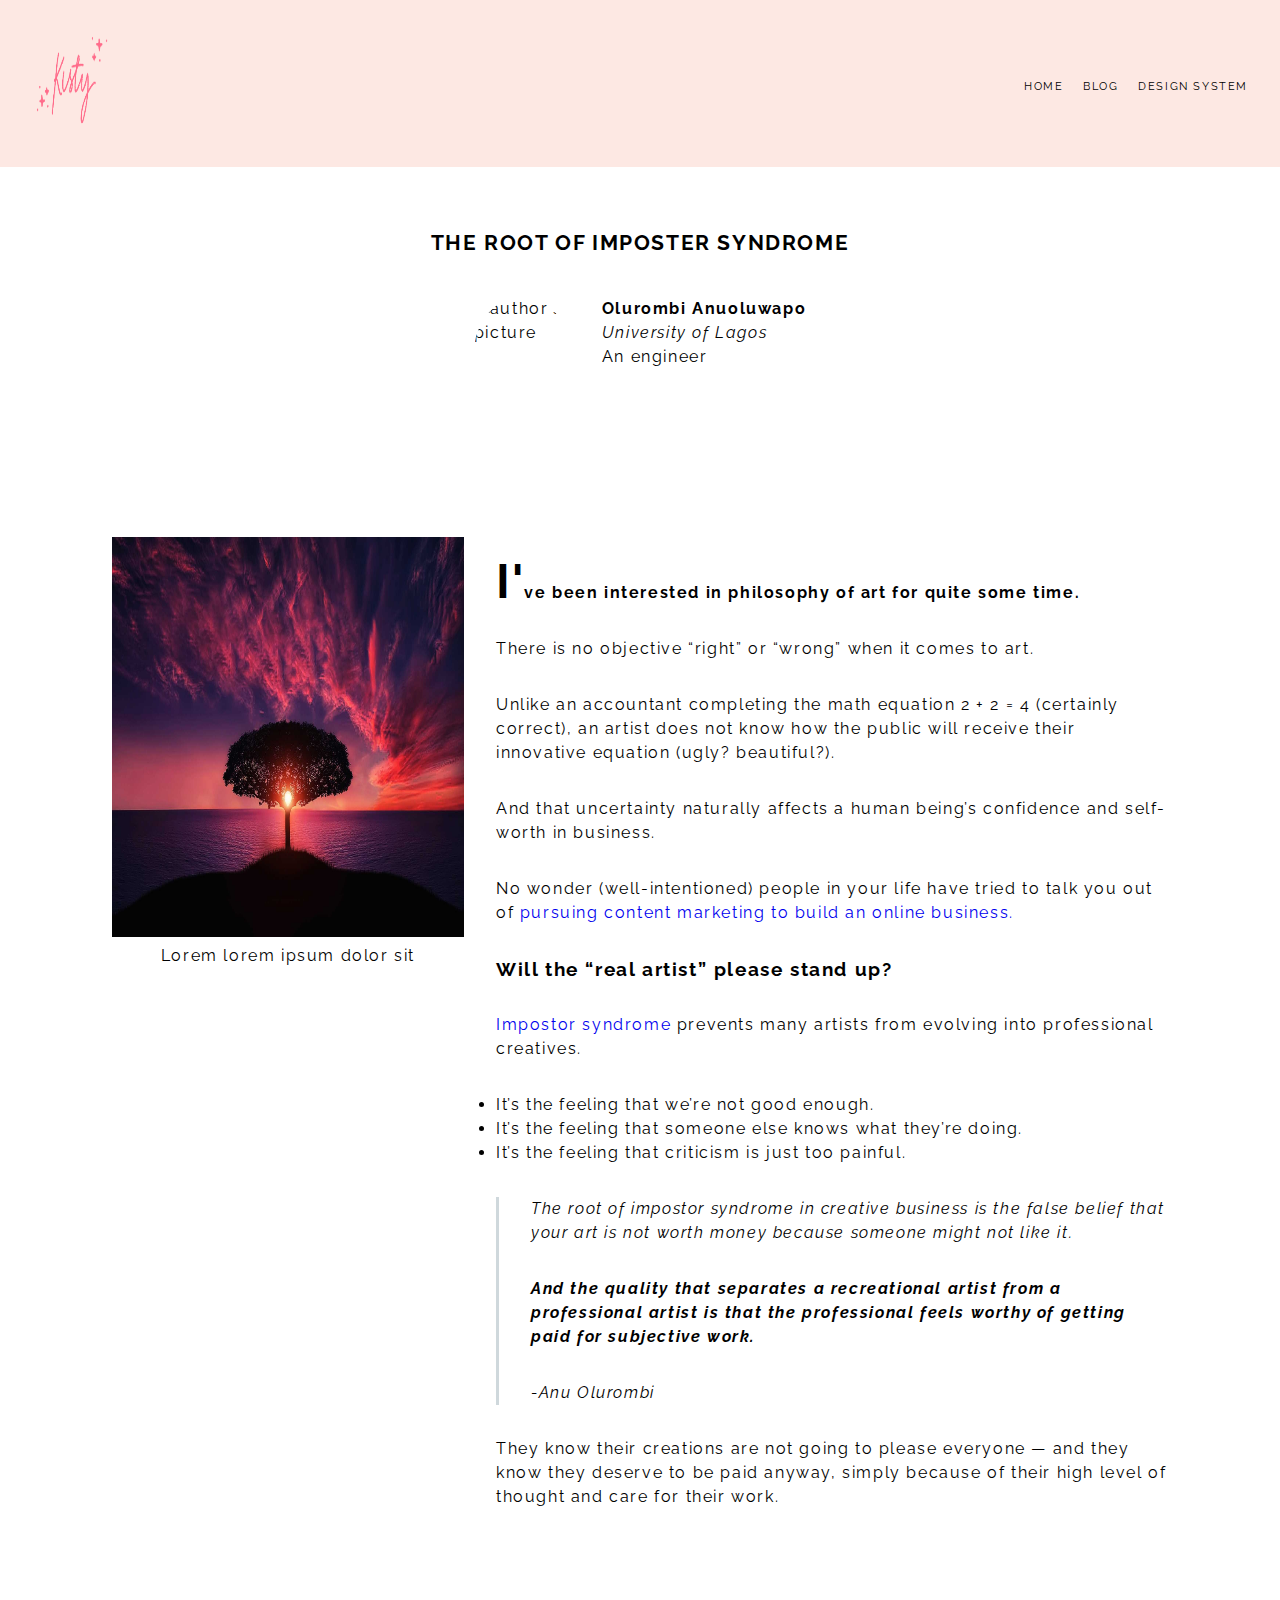
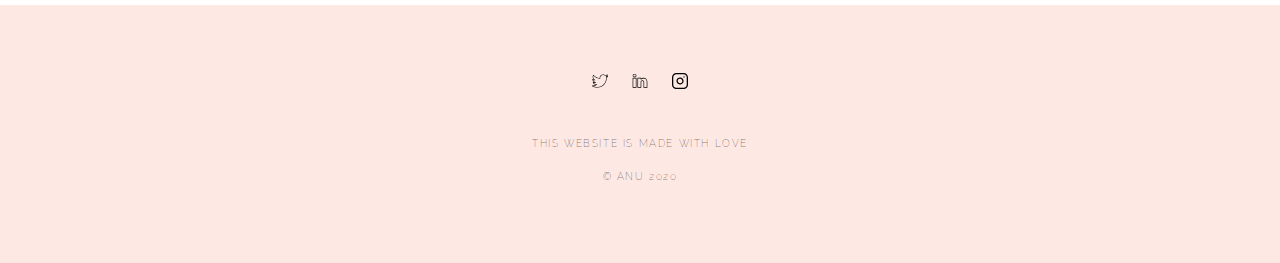
==== Blog-Post/blog.html @ 8f34fd90 "a blog page" ====
<!DOCTYPE html>
<html lang="en">
<head>
    <meta charset="UTF-8">
    <meta name="viewport" content="width=device-width, initial-scale=1.0">
    <title>Blog | Anu</title>
    <link rel="stylesheet" href="../Blog-Post/blog.css">
</head>
<body>
    
    <!-- Container for the blog page -->
    <div class="main-container">

        <!-- Header -->
        <header class="header">

            <!-- Blog logo -->
            <a href="" id="blog-logo">
                <img src="../images/Kisty.png" alt="blog's logo">
            </a>

            <!-- Navbar -->
            <nav>
                <a href="../Blog-Homepage/index.html">Home</a>
                <a href="../Blog-Post/blog.html">Blog</a>
                <a href="">Design System</a>
            </nav>
        </header>

        <!-- Heading & Autthor's Information -->
        <section>
            <h1>The root of imposter syndrome</h1>
            <div class="section-grid">
                <img src="../images/selective-focus-photography-of-woman-1239288.jpg" alt="author's picture"> 
                <div>
                    <p><b>Olurombi Anuoluwapo</b></p>
                    <p><i>University of Lagos</i></p>
                    <p>An engineer</p>
                </div>
            </div>
        </section>

        <!-- Article -->
        <article>
            <figure>
                <img src="../images/flight-landscape-nature-sky-36717.jpg" alt="sky's image">
                <figcaption>Lorem lorem ipsum dolor sit</figcaption>
            </figure>
            <div class="article">
                <p>
                    <strong><span>I'</span>ve been interested in philosophy of art for quite some time.</strong>
                </p>
                <p>There is no objective “right” or “wrong” when it comes to art.</p>
                <p>Unlike an accountant completing the math equation 2 + 2 = 4 (certainly correct), an artist does not know how the public will receive their innovative equation (ugly? beautiful?).</p>
                <p>And that uncertainty naturally affects a human being’s confidence and self-worth in business.</p>
                <p>No wonder (well-intentioned) people in your life have tried to talk you out of <a href="https://copyblogger.com/become-an-expert/"  class="reference">pursuing content marketing to build an online business.</a></p>
                <h2>Will the “real artist” please stand up?</h2>
                <p><a href="https://copyblogger.com/beat-impostor-syndrome/" class="reference">Impostor syndrome</a> prevents many artists from evolving into professional creatives.</p>
                <ul>
                    <li>It’s the feeling that we’re not good enough.</li>
                    <li>It’s the feeling that someone else knows what they’re doing.</li>
                    <li>It’s the feeling that criticism is just too painful.</li>
                </ul>
                <blockquote>
                    <p>The root of impostor syndrome in creative business is the false belief that your art is not worth money because someone might not like it.</p>
                    <p><strong>And the quality that separates a recreational artist from a professional artist is that the professional feels worthy of getting paid for subjective work.</strong></p>
                    <footer style="margin-bottom: 2em;">-Anu Olurombi</footer>
                </blockquote>
                <p>They know their creations are not going to please everyone — and they know they deserve to be paid anyway, simply because of their high level of thought and care for their work.</p>
            </div>
           
        </article>

        <!-- Footer -->
        <footer id="footer">
            <div class="social-media-links">
                <a href="https://twitter.com/dev__girl"><img src="../images/twitter.svg" alt="twitter's logo"></a>
                <a href="https://linkedin.com/in/anuoluwapo-olurombi-633478173"><img src="../images/linkedin.svg" alt="linkedin's logo"></a>
                <a href="https://instagram.com/your_fav_engr"><img src="../images/instagram.svg" alt="instagram's logo"></a>
            </div>
            <h4>This website is made with love</h4>
            <h4>&copy; Anu 2020</h4>
        </footer>        
    </div>

</body>
</html>
---- Blog-Post/blog.css ----
@import url('https://fonts.googleapis.com/css2?family=Raleway&display=swap');

* {
    margin: 0;
    padding: 0;
}

.main-container {
    display: grid;
    grid-template-areas: 
    "hd"
    "sec"
    "art"
    "ft";
    line-height: 1.5em;
    letter-spacing: 0.1em;
    font-family: 'Raleway', sans-serif;
}

a {
    cursor: pointer;
    text-decoration: none;
}

/* Header */
.header {
    grid-area: hd;
    display: flex;
    justify-content: space-between;
    background-color: #fde8e3;
    align-items: center;
    padding: 2em 2em;
    text-transform: uppercase;
}

#blog-logo img {
    width: 5em;
    height: 6em;
}

nav {
    display: flex;
    justify-content: space-between;
    width: 20em;
    font-size: 0.7em;
}

nav a {
    color: #000;
}

nav a:hover {
    color: #d63114;
}

nav a::before {
    content: '';
    display: block;
    background: #000;
    height: 4px;
    width: 0;
    top: 0;
    transition: all 1s ease-in-out 3ms;
}
nav a:hover::before {
    width: 100%;
}

/* Heading & Autthor's Information */
section {
    grid-area: sec;
    padding: 4em 2em;
    display: grid;
    grid-template-columns: 1fr;
}

section h1 {
    text-align: center;
    font-size: 1.3em;
    font-weight: bolder;
    text-transform: uppercase;
    margin-bottom: 2em;
}

.section-grid {
    display: grid;
    grid-template-areas: 
    "img div div div";
    grid-gap: 2em;
    justify-self: center;
}

.section-grid img {
    width: 6em;
    height: 7em;
    border-radius: 50%;
    grid-area: img;
}

.section-grid div {
    grid-area: div;
}

/* Article */
article {
    grid-area: art;
    padding: 4em 2em;
    display: grid;
    grid-template-columns: 25em;
    justify-content: center;
}

article img{
    width: 25em;
    height: 25em;
} 

figcaption {
    text-align: center;
}

.article {
    margin: 4em 0;
}

.article p {
    margin: 2em 0;
}

.article span {
    font-size: 3em;
}

.article h2 {
    font-size: 1.2em;
}

.reference:hover {
    text-decoration: underline;
}

blockquote {
    border-left: 3px solid #cfd8dc;
    padding-left: 2em;
    font-style: italic;    
}

/* Footer */
#footer {
    grid-area: ft;
    background-color: #fde8e3;
    padding: 4em 0;
    text-align: center;
    text-transform: uppercase;
}

.social-media-links {
    display: grid;
    justify-content: center;
    grid-template-columns: repeat(3, 1em);
    grid-gap: 1.5em;
    margin-bottom: 2em;
}

.social-media-links img {
    width: 1em;
    height: 1.5em;
}

#footer h4 {
    margin-bottom: 1em;
    font-weight: 100;
    font-size: 0.6em;
}

/* Media Queries for medium screens */
@media (min-width: 901px) and (max-width: 1200px) {
    article {
        grid-template-columns: 20em auto;
        grid-gap: 2em;
        padding: 4em 4em;
    }

    article img {
        width: 20em;
    }

    .article {
        margin: 0;
    }
}

/* Media Queries for large screens */
@media (min-width: 1201px) {
    article {
        grid-template-columns: 22em auto;
        grid-gap: 2em;
        padding: 4em 7em;
    }

    article img {
        width: 22em;
    }

    .article {
        margin: 0;
    }
}
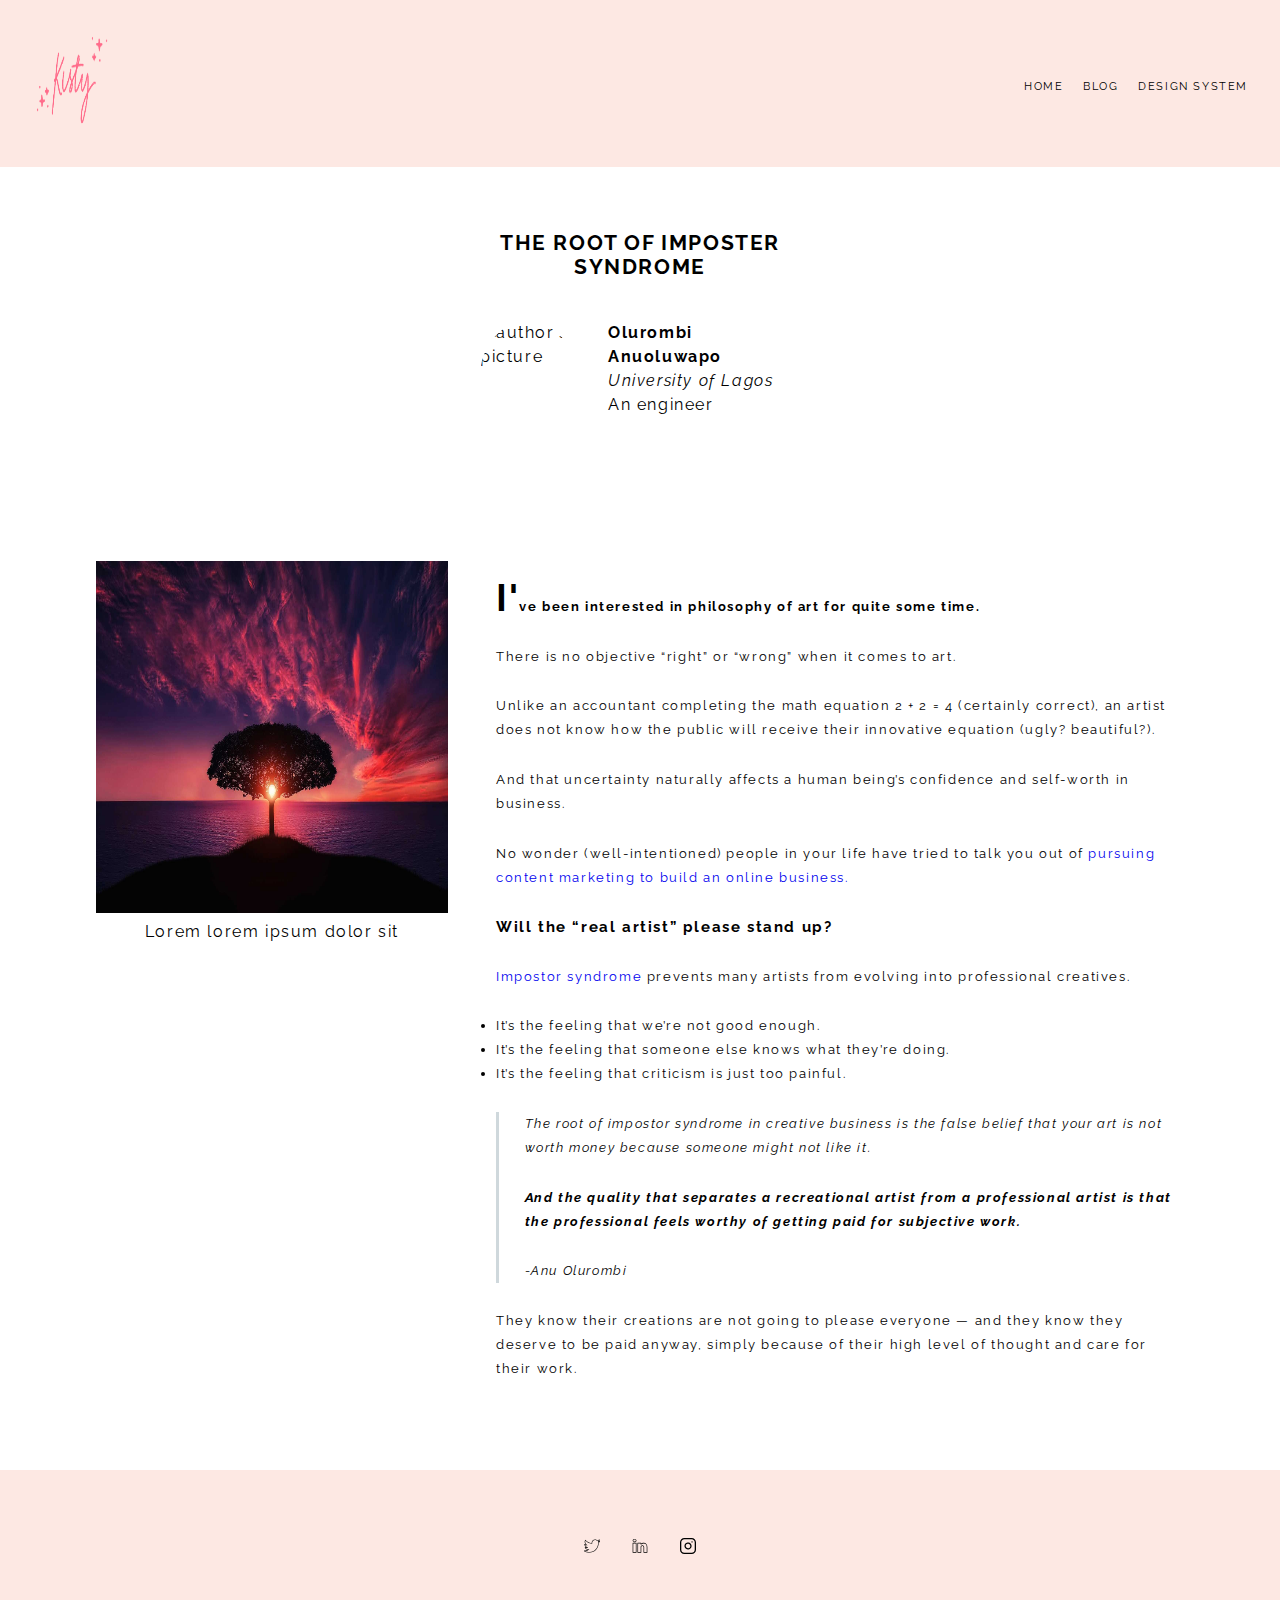
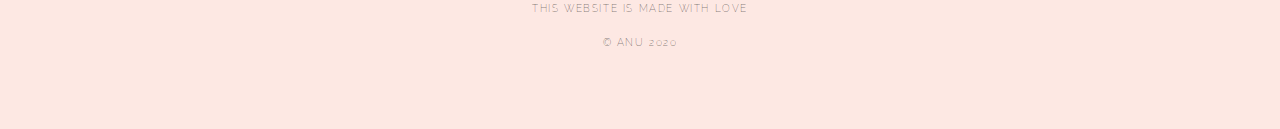
==== commit 844c86ce: "changes to the indentation" ====
--- a/Blog-Post/blog.html
+++ b/Blog-Post/blog.html
@@ -10,6 +10,7 @@
     
     <!-- Container for the blog page -->
     <div class="main-container">
+
 
         <!-- Header -->
         <header class="header">
@@ -27,6 +28,7 @@
             </nav>
         </header>
 
+
         <!-- Heading & Autthor's Information -->
         <section>
             <h1>The root of imposter syndrome</h1>
@@ -39,6 +41,7 @@
                 </div>
             </div>
         </section>
+
 
         <!-- Article -->
         <article>
@@ -71,6 +74,7 @@
            
         </article>
 
+        
         <!-- Footer -->
         <footer id="footer">
             <div class="social-media-links">
--- a/Blog-Post/blog.css
+++ b/Blog-Post/blog.css
@@ -1,4 +1,4 @@
-@import url('https://fonts.googleapis.com/css2?family=Raleway&display=swap');
+@import url(https://fonts.googleapis.com/css2?family=Raleway&display=swap);
 
 * {
     margin: 0;
@@ -14,13 +14,14 @@
     "ft";
     line-height: 1.5em;
     letter-spacing: 0.1em;
-    font-family: 'Raleway', sans-serif;
+    font-family: "Raleway", sans-serif;
 }
 
 a {
     cursor: pointer;
     text-decoration: none;
 }
+
 
 /* Header */
 .header {
@@ -66,12 +67,14 @@
     width: 100%;
 }
 
+
 /* Heading & Autthor's Information */
 section {
     grid-area: sec;
-    padding: 4em 2em;
-    display: grid;
-    grid-template-columns: 1fr;
+    padding: 4em 1em;
+    display: grid;
+    grid-template-columns: 20em;
+    justify-content: center;
 }
 
 section h1 {
@@ -101,18 +104,19 @@
     grid-area: div;
 }
 
+
 /* Article */
 article {
     grid-area: art;
-    padding: 4em 2em;
-    display: grid;
-    grid-template-columns: 25em;
+    padding: 4em 1em;
+    display: grid;
+    grid-template-columns: 20em;
     justify-content: center;
 }
 
 article img{
-    width: 25em;
-    height: 25em;
+    width: 20em;
+    height: 20em;
 } 
 
 figcaption {
@@ -121,6 +125,7 @@
 
 .article {
     margin: 4em 0;
+    font-size: 0.8em;
 }
 
 .article p {
@@ -144,6 +149,7 @@
     padding-left: 2em;
     font-style: italic;    
 }
+
 
 /* Footer */
 #footer {
@@ -155,16 +161,15 @@
 }
 
 .social-media-links {
-    display: grid;
+    display: flex;
     justify-content: center;
-    grid-template-columns: repeat(3, 1em);
-    grid-gap: 1.5em;
     margin-bottom: 2em;
 }
 
 .social-media-links img {
     width: 1em;
     height: 1.5em;
+    margin: 0 1em;
 }
 
 #footer h4 {
@@ -173,16 +178,19 @@
     font-size: 0.6em;
 }
 
+
 /* Media Queries for medium screens */
 @media (min-width: 901px) and (max-width: 1200px) {
+    /* Article */
     article {
         grid-template-columns: 20em auto;
-        grid-gap: 2em;
-        padding: 4em 4em;
+        grid-gap: 3em;
+        padding: 4em 2em;
     }
 
     article img {
         width: 20em;
+        height: 20em;
     }
 
     .article {
@@ -192,14 +200,16 @@
 
 /* Media Queries for large screens */
 @media (min-width: 1201px) {
+    /* Article */
     article {
         grid-template-columns: 22em auto;
-        grid-gap: 2em;
-        padding: 4em 7em;
+        grid-gap: 3em;
+        padding: 4em 6em;
     }
 
     article img {
         width: 22em;
+        height: 22em;
     }
 
     .article {
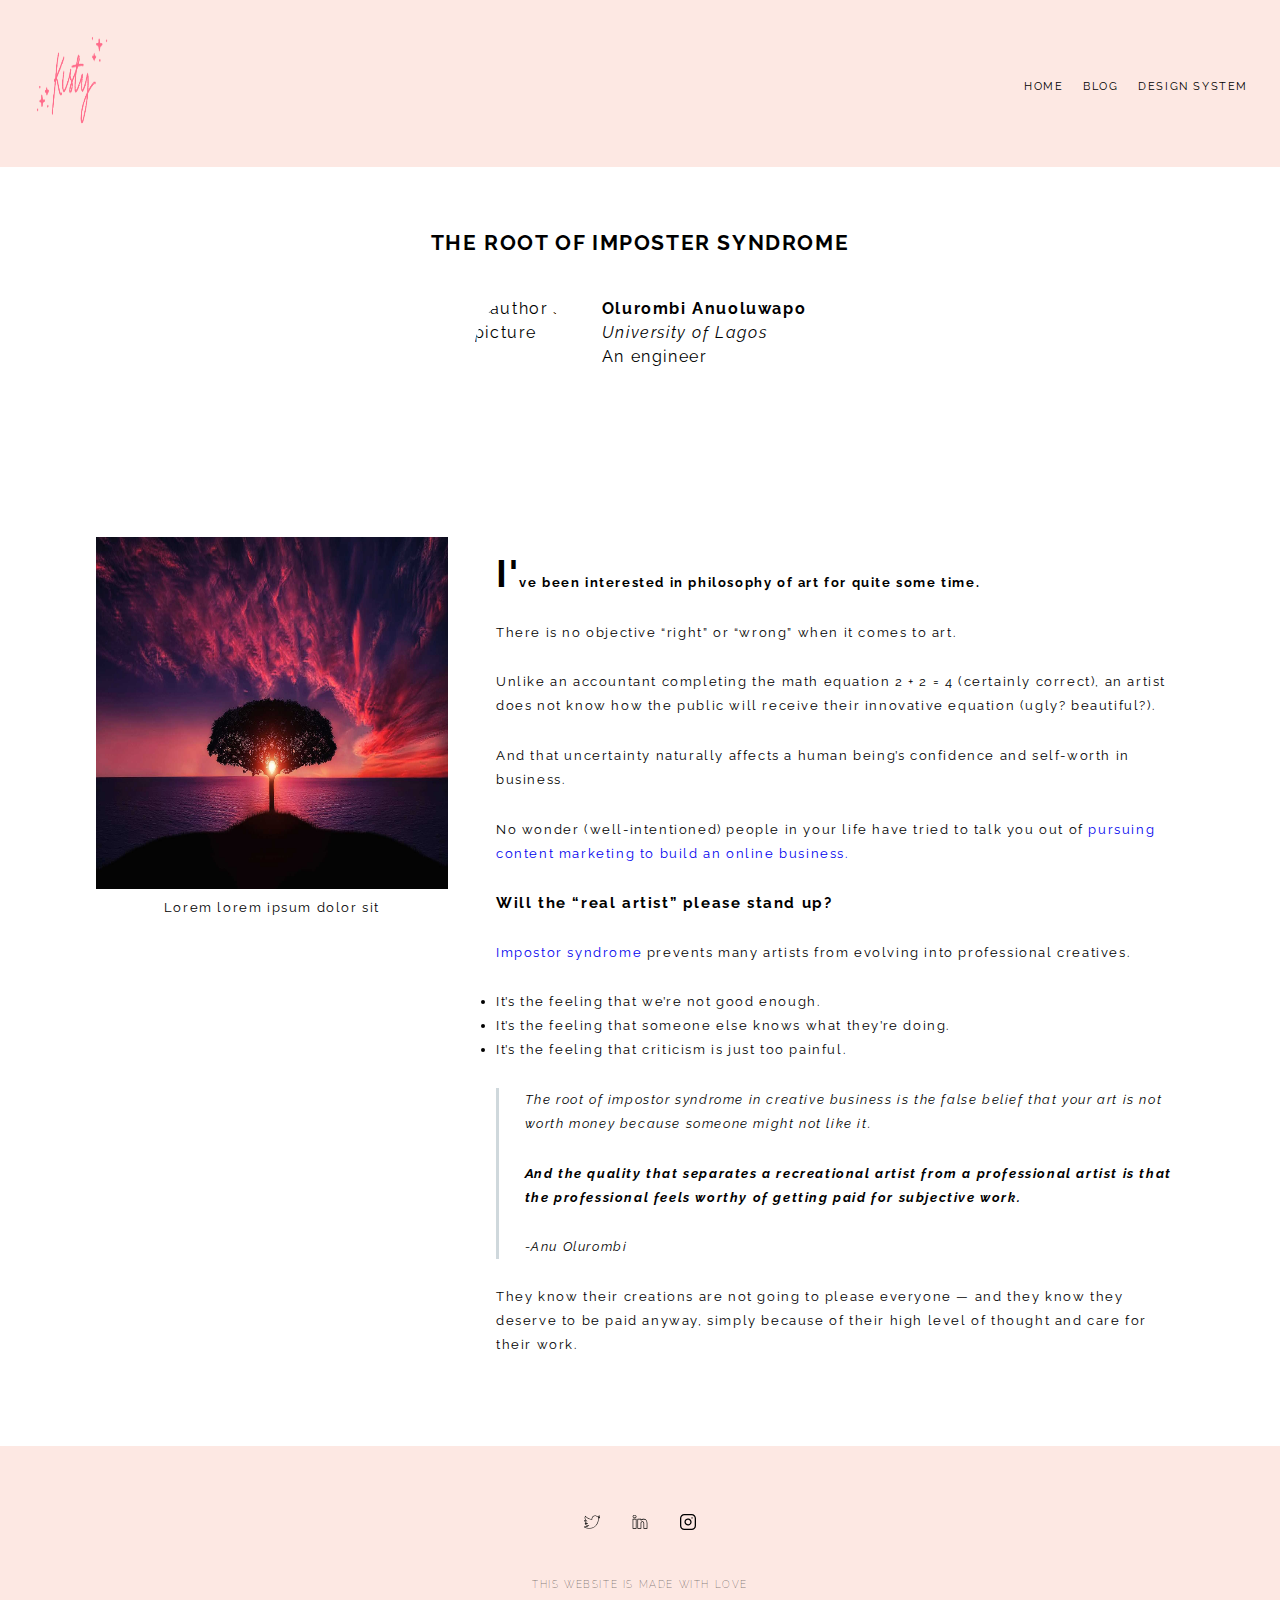
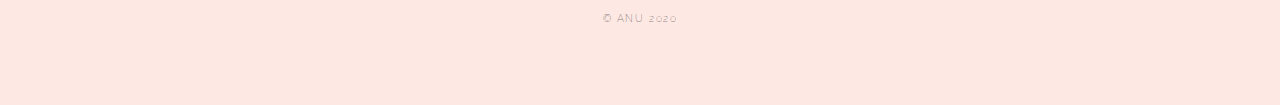
==== commit fab15e77: "made changes to the css" ====
--- a/Blog-Post/blog.html
+++ b/Blog-Post/blog.html
@@ -4,7 +4,7 @@
     <meta charset="UTF-8">
     <meta name="viewport" content="width=device-width, initial-scale=1.0">
     <title>Blog | Anu</title>
-    <link rel="stylesheet" href="../Blog-Post/blog.css">
+    <link rel="stylesheet" href="../Blog-Post/css/blog.css">
 </head>
 <body>
     
--- a/Blog-Post/css/blog.css
+++ b/Blog-Post/css/blog.css
@@ -0,0 +1,27 @@
+@import url(https://fonts.googleapis.com/css2?family=Raleway&display=swap);
+@import url(../css/header.css);
+@import url(../css/author-info.css);
+@import url(../css/article.css);
+@import url(../css/footer.css);
+
+* {
+    margin: 0;
+    padding: 0;
+}
+
+.main-container {
+    display: grid;
+    grid-template-areas: 
+    "hd"
+    "sec"
+    "art"
+    "ft";
+    line-height: 1.5em;
+    letter-spacing: 0.1em;
+    font-family: "Raleway", sans-serif;
+}
+
+a {
+    cursor: pointer;
+    text-decoration: none;
+}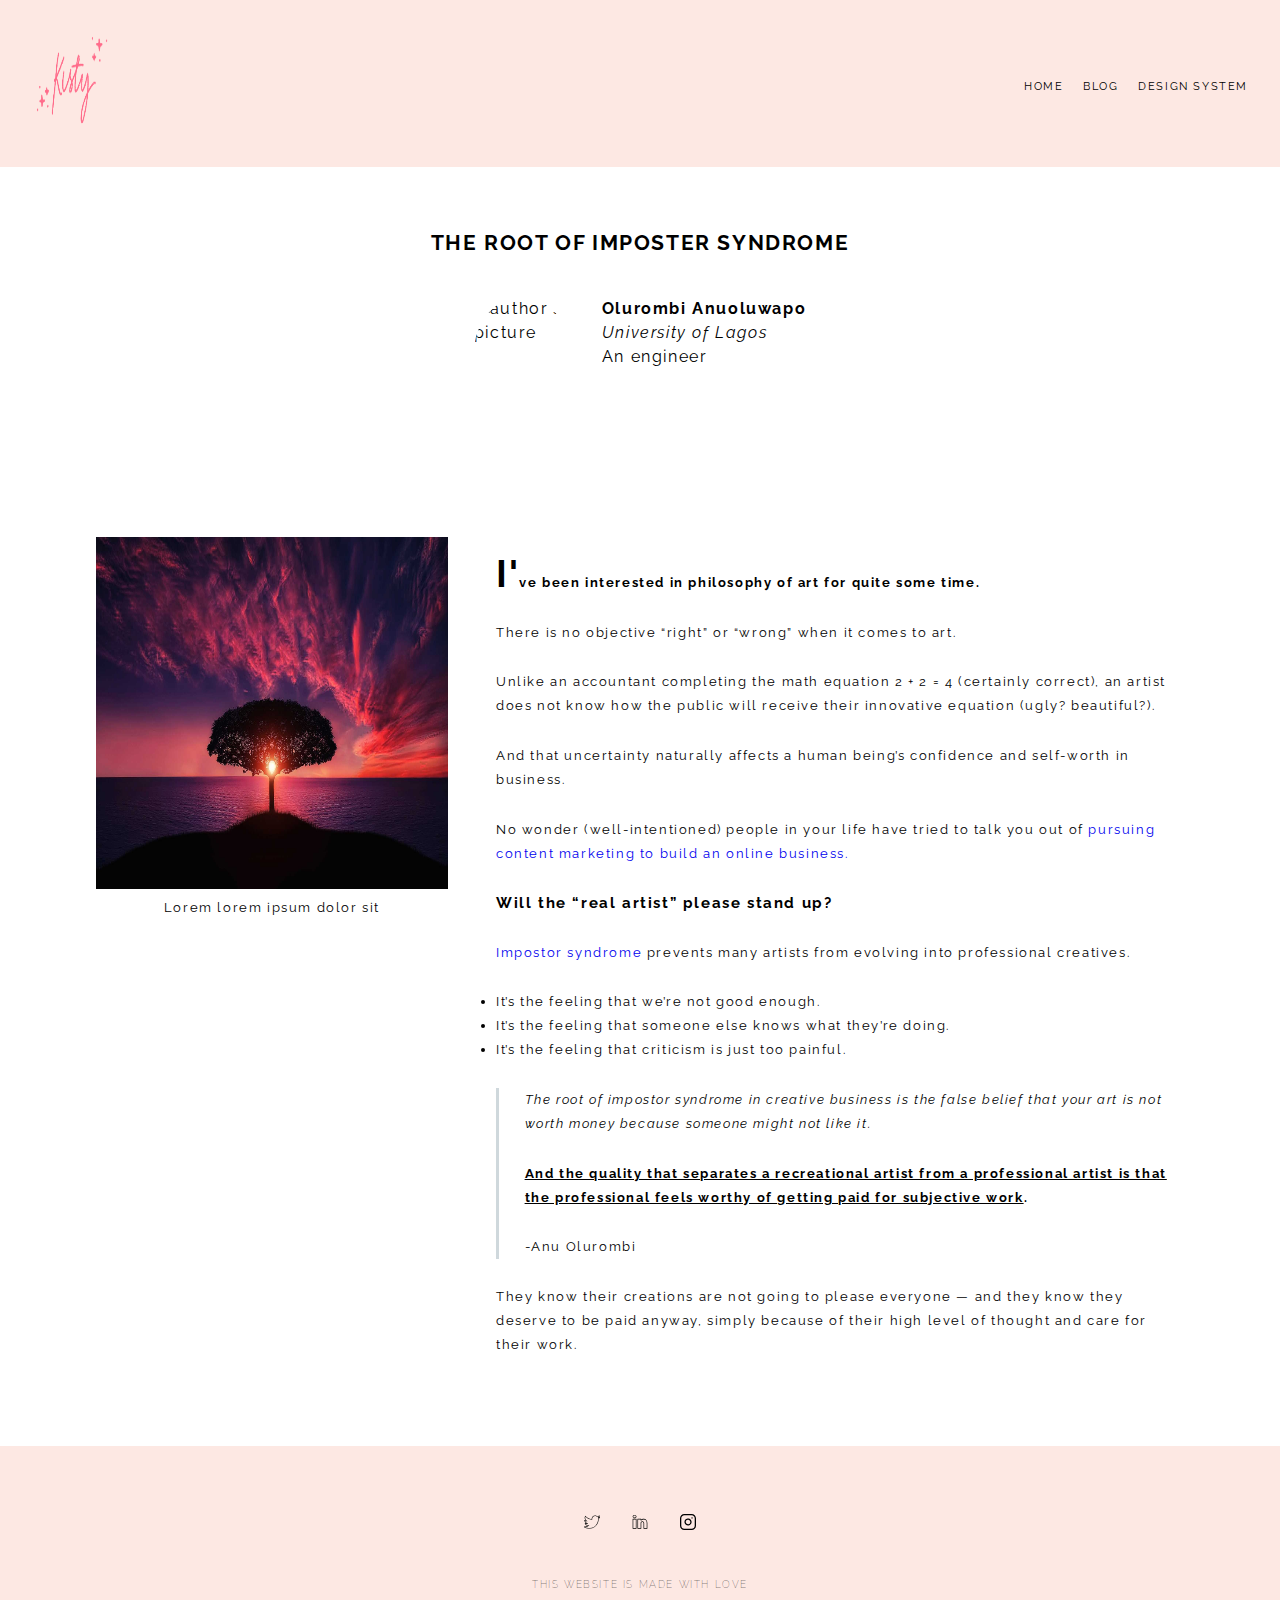
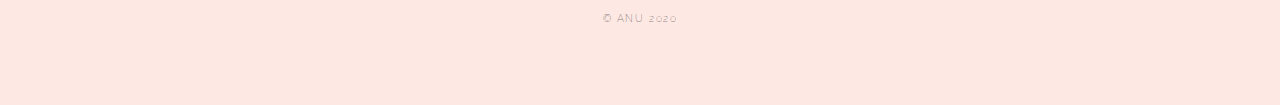
==== commit e5caaf03: "removed all the inline css" ====
--- a/Blog-Post/blog.html
+++ b/Blog-Post/blog.html
@@ -65,9 +65,9 @@
                     <li>It’s the feeling that criticism is just too painful.</li>
                 </ul>
                 <blockquote>
-                    <p>The root of impostor syndrome in creative business is the false belief that your art is not worth money because someone might not like it.</p>
-                    <p><strong>And the quality that separates a recreational artist from a professional artist is that the professional feels worthy of getting paid for subjective work.</strong></p>
-                    <footer style="margin-bottom: 2em;">-Anu Olurombi</footer>
+                    <p><i>The root of impostor syndrome in creative business is the false belief that your art is not worth money because someone might not like it.</i></p>
+                    <p><strong><u>And the quality that separates a recreational artist from a professional artist is that the professional feels worthy of getting paid for subjective work</u>.</strong></p>
+                    <footer>-Anu Olurombi</footer>
                 </blockquote>
                 <p>They know their creations are not going to please everyone — and they know they deserve to be paid anyway, simply because of their high level of thought and care for their work.</p>
             </div>
